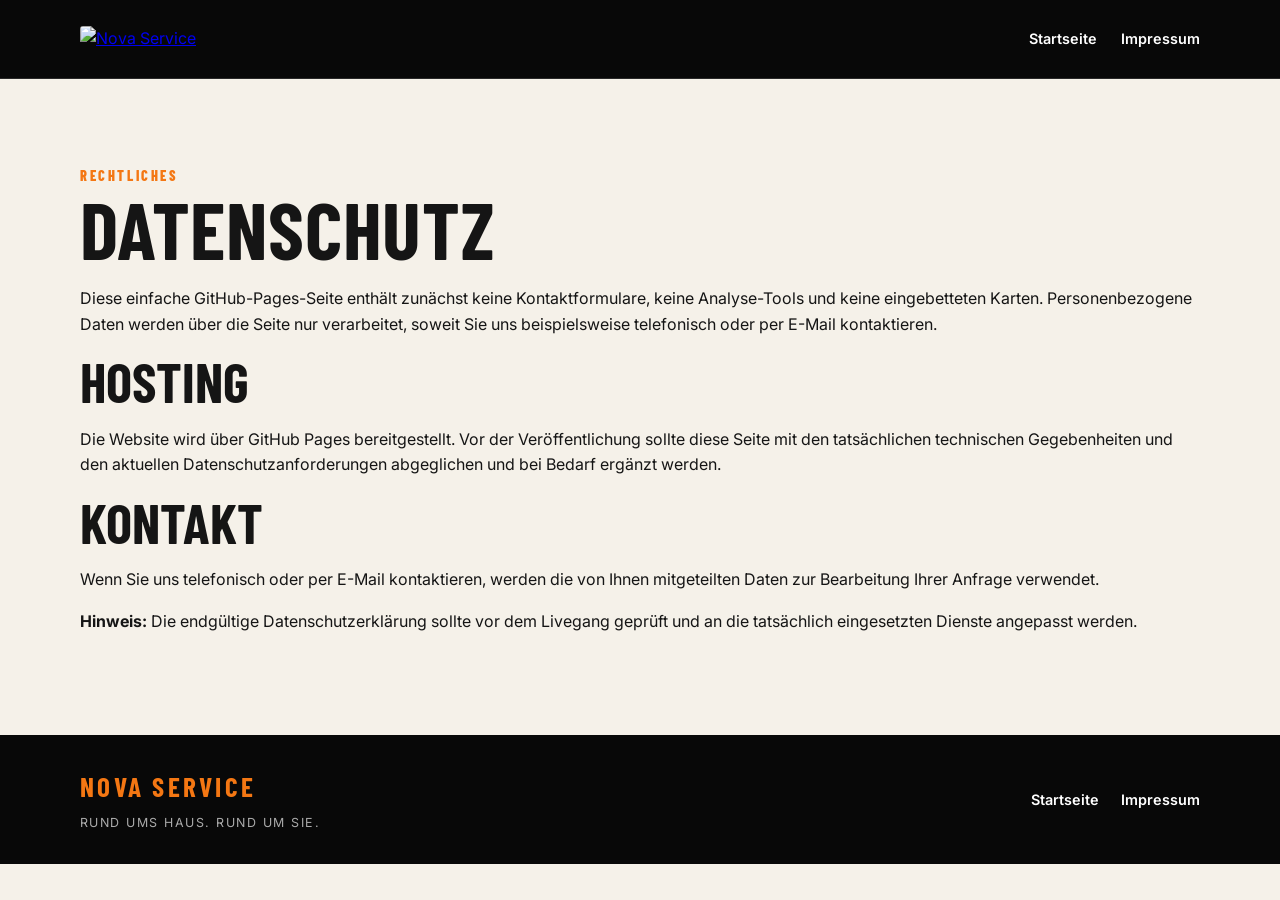
==== datenschutz.html @ 003381a2 "Add files via upload" ====
<!doctype html>
<html lang="de"><head><meta charset="utf-8"><meta name="viewport" content="width=device-width,initial-scale=1"><title>Datenschutz | Nova Service</title><link rel="stylesheet" href="style.css"></head>
<body><header class="header"><div class="wrap nav"><a class="logo" href="index.html"><img src="assets/nova-logo.png" alt="Nova Service"></a><nav><a href="index.html">Startseite</a><a href="impressum.html">Impressum</a></nav></div></header>
<main class="section"><div class="wrap"><div class="kicker">RECHTLICHES</div><h1>Datenschutz</h1>
<p>Diese einfache GitHub-Pages-Seite enthält zunächst keine Kontaktformulare, keine Analyse-Tools und keine eingebetteten Karten. Personenbezogene Daten werden über die Seite nur verarbeitet, soweit Sie uns beispielsweise telefonisch oder per E-Mail kontaktieren.</p>
<h2>Hosting</h2><p>Die Website wird über GitHub Pages bereitgestellt. Vor der Veröffentlichung sollte diese Seite mit den tatsächlichen technischen Gegebenheiten und den aktuellen Datenschutzanforderungen abgeglichen und bei Bedarf ergänzt werden.</p>
<h2>Kontakt</h2><p>Wenn Sie uns telefonisch oder per E-Mail kontaktieren, werden die von Ihnen mitgeteilten Daten zur Bearbeitung Ihrer Anfrage verwendet.</p>
<p><strong>Hinweis:</strong> Die endgültige Datenschutzerklärung sollte vor dem Livegang geprüft und an die tatsächlich eingesetzten Dienste angepasst werden.</p>
</div></main>
<footer><div class="wrap footer"><div><strong>NOVA SERVICE</strong><br><span>RUND UMS HAUS. RUND UM SIE.</span></div><div class="footer-links"><a href="index.html">Startseite</a><a href="impressum.html">Impressum</a></div></div></footer></body></html>
---- style.css ----
@import url('https://fonts.googleapis.com/css2?family=Barlow+Condensed:wght@500;600;700;800&family=Inter:wght@400;500;600;700&display=swap');
:root{--orange:#f47713;--orange2:#ff9b32;--black:#080808;--cream:#f5f1e9;--white:#fff;--ink:#151515;--muted:#666;--line:#ddd5ca}
*{box-sizing:border-box}html{scroll-behavior:smooth}body{margin:0;background:var(--cream);color:var(--ink);font-family:Inter,Arial,sans-serif;line-height:1.6}.wrap{width:min(1120px,92%);margin:auto}
.header{background:#080808;border-bottom:1px solid #292929;position:sticky;top:0;z-index:20}.nav{min-height:78px;display:flex;align-items:center;justify-content:space-between;gap:24px}.logo img{width:155px;height:62px;object-fit:cover;object-position:top left;border-radius:3px}.nav nav{display:flex;gap:24px}.nav nav a,footer a{color:#fff;text-decoration:none;font-weight:600;font-size:.9rem}.nav nav a:hover,footer a:hover{color:var(--orange2)}
.hero{background:#080808;color:#fff;padding:55px 0 65px;overflow:hidden}.hero-grid{display:grid;grid-template-columns:1fr .82fr;gap:55px;align-items:center}.kicker{font-family:"Barlow Condensed",sans-serif;font-weight:800;letter-spacing:.18em;color:var(--orange);font-size:.9rem;text-transform:uppercase}h1,h2,h3{font-family:"Barlow Condensed",sans-serif;text-transform:uppercase;line-height:1.02;margin:0 0 17px}h1{font-size:clamp(3.1rem,6.3vw,5.8rem);letter-spacing:.01em}h1 em{color:var(--orange2);font-style:normal}h2{font-size:clamp(2.3rem,4.3vw,3.9rem)}h3{font-size:1.75rem}.hero-text{font-size:1.12rem;color:#ddd;max-width:630px}.buttons{display:flex;gap:12px;flex-wrap:wrap;margin:27px 0}.btn{display:inline-block;padding:13px 22px;text-decoration:none;font-weight:800;text-transform:uppercase;letter-spacing:.04em;border-radius:3px}.orange{background:var(--orange);color:#090909}.outline{border:1px solid #777;color:#fff}.dark{background:#090909;color:#fff}.full{width:100%;text-align:center}.phone{font-size:1.05rem;font-weight:700}.phone a{color:#fff}.flyer-card{box-shadow:0 25px 60px #0008;border:1px solid #333;transform:rotate(1deg)}.flyer-card img{display:block;width:100%;height:auto}
.notice{background:var(--orange);color:#111}.notice-inner{display:flex;align-items:center;justify-content:space-between;gap:30px;padding:31px 0}.notice h2{margin:4px 0 6px}.notice p{margin:0}.notice .kicker{color:#111}.notice .btn{background:#111;color:#fff}
.section{padding:85px 0}.heading{max-width:760px;margin-bottom:38px}.heading p{color:var(--muted);font-size:1.05rem}.cards{display:grid;grid-template-columns:repeat(3,1fr);gap:20px}.card{background:#fff;border:1px solid var(--line);box-shadow:0 10px 30px #2415070d;overflow:hidden}.card img{display:block;width:100%;height:220px;object-fit:cover}.card>div{padding:25px}.card p{margin:0;color:#5c5c5c}.card.simple{background:#111;color:#fff;min-height:260px}.card.simple p{color:#ccc}.icon{font-size:2.2rem;color:var(--orange);display:block;margin-bottom:8px}.service-list{display:flex;flex-wrap:wrap;gap:9px;margin-top:25px}.service-list span{border:1px solid #d5ccbf;padding:8px 12px;border-radius:30px;background:#fff;font-size:.9rem;font-weight:600}
.projects{background:#ebe5db}.gallery{display:grid;grid-template-columns:repeat(3,1fr);gap:15px}.gallery figure{margin:0;background:#111;overflow:hidden}.gallery img{display:block;width:100%;height:270px;object-fit:cover}.gallery figcaption{padding:10px 13px;color:#fff;font-family:"Barlow Condensed";font-size:1.2rem;text-transform:uppercase;letter-spacing:.06em}
.dark{background:#090909;color:#fff;padding:80px 0}.light p{color:#ccc}.values{display:grid;grid-template-columns:repeat(4,1fr);gap:1px;background:#3a3a3a}.values>div{background:#090909;text-align:center;padding:28px 18px}.values b{font-size:2rem;color:var(--orange)}.values h3{margin:8px 0;font-size:1.5rem}.values p{margin:0;color:#ccc}
.contact{padding:85px 0;background:var(--cream)}.contact-grid{display:grid;grid-template-columns:1fr .7fr;gap:60px;align-items:start}.contact p{max-width:680px}.small{color:var(--muted)}.contact-box{background:#fff;padding:25px;border:1px solid var(--line);box-shadow:0 12px 30px #24150712}.contact-box>div,.contact-box>a:not(.btn){display:block;padding:15px 0;border-bottom:1px solid var(--line);text-decoration:none;color:var(--ink)}.contact-box span{display:block;color:var(--muted);font-size:.82rem;text-transform:uppercase;letter-spacing:.1em}.contact-box strong{font-size:1.1rem}.contact-box .btn{margin-top:18px}
footer{background:#080808;color:#fff;padding:30px 0}.footer{display:flex;justify-content:space-between;align-items:center;gap:20px}.footer strong{color:var(--orange);font-family:"Barlow Condensed";font-size:1.7rem;letter-spacing:.12em}.footer span{font-size:.78rem;color:#aaa;letter-spacing:.12em}.footer-links{display:flex;gap:22px}
@media(max-width:850px){.nav{align-items:flex-start;padding:12px 0}.nav nav{gap:12px;flex-wrap:wrap;justify-content:flex-end}.hero-grid,.contact-grid{grid-template-columns:1fr}.flyer-card{max-width:620px;margin:auto}.cards{grid-template-columns:1fr 1fr}.gallery{grid-template-columns:1fr 1fr}.values{grid-template-columns:1fr 1fr}}
@media(max-width:560px){.nav{display:block}.logo{display:block;margin-bottom:9px}.nav nav{justify-content:flex-start}.nav nav a{font-size:.8rem}.hero{padding:40px 0 48px}.cards,.gallery,.values{grid-template-columns:1fr}.section,.contact{padding:58px 0}.notice-inner,.footer{display:block}.notice .btn{margin-top:18px}.gallery img{height:300px}.footer-links{margin-top:15px}}

/* Angebotsformular */
.offer{padding:85px 0;background:#fff;border-top:1px solid var(--line);border-bottom:1px solid var(--line)}
.offer-form{background:var(--cream);border:1px solid var(--line);padding:32px;max-width:900px;box-shadow:0 15px 40px #24150712}
.form-grid{display:grid;grid-template-columns:1fr 1fr;gap:20px}
.offer-form label,.offer-form legend{font-weight:700;font-size:.9rem}
.offer-form label{display:block;margin-bottom:22px}
.offer-form input[type="email"],.offer-form input[type="tel"],.offer-form textarea{
  display:block;width:100%;margin-top:8px;padding:13px 14px;border:1px solid #cfc6ba;background:#fff;border-radius:3px;font:inherit;color:var(--ink);outline:none
}
.offer-form input:focus,.offer-form textarea:focus{border-color:var(--orange);box-shadow:0 0 0 2px #f4771320}
.offer-form fieldset{border:0;padding:0;margin:0 0 22px}
.offer-form legend{margin-bottom:12px}
.checks{display:grid;grid-template-columns:1fr 1fr;gap:10px}
.check{margin:0!important;padding:13px;background:#fff;border:1px solid var(--line);cursor:pointer;font-weight:600!important}
.check input{accent-color:var(--orange);margin-right:8px}
.form-note{font-size:.82rem;color:var(--muted)}
.submit{border:0;cursor:pointer;font:inherit}
@media(max-width:650px){.form-grid,.checks{grid-template-columns:1fr}.offer-form{padding:22px}.offer{padding:58px 0}}
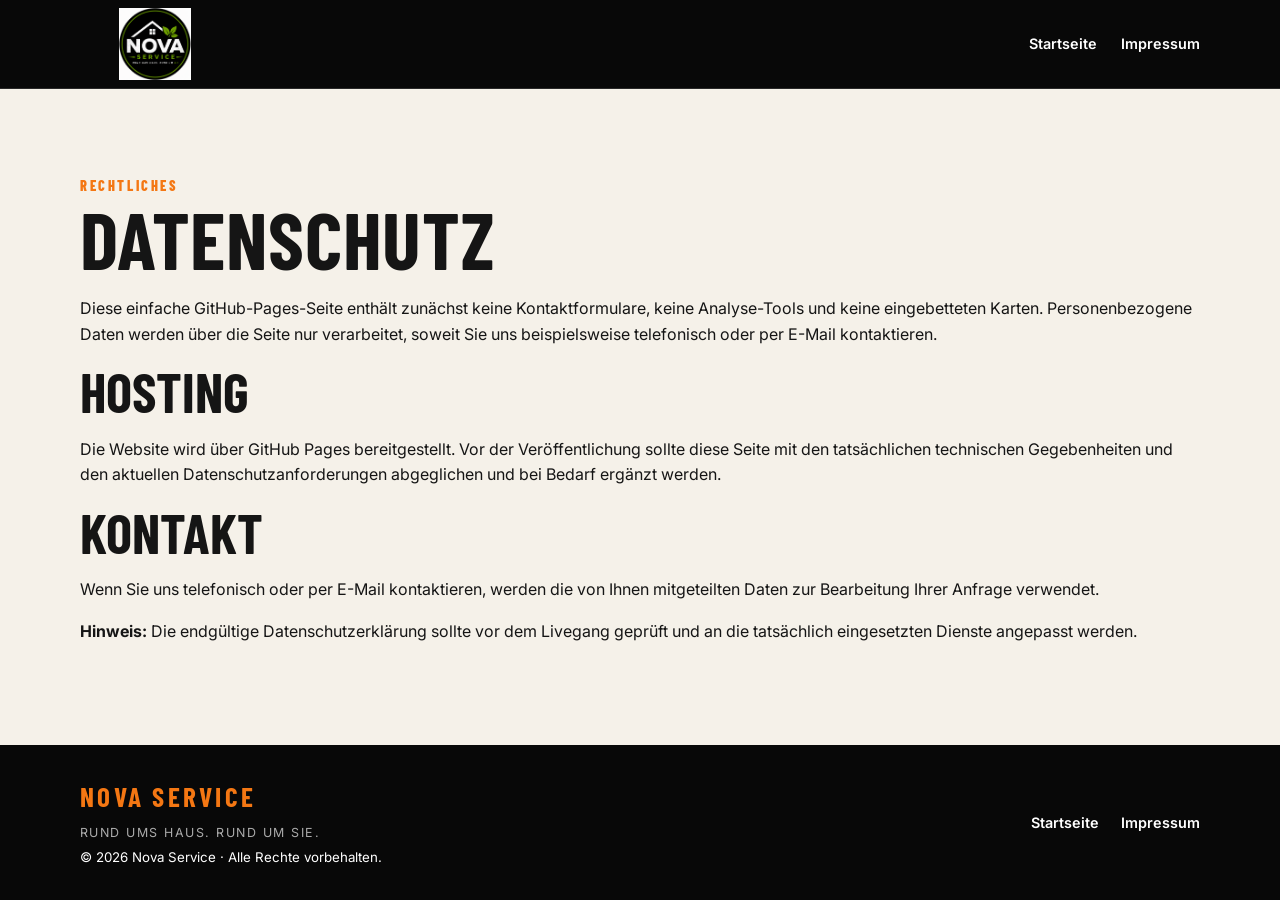
==== commit 7268e355: "Add files via upload" ====
--- a/datenschutz.html
+++ b/datenschutz.html
@@ -7,4 +7,4 @@
 <h2>Kontakt</h2><p>Wenn Sie uns telefonisch oder per E-Mail kontaktieren, werden die von Ihnen mitgeteilten Daten zur Bearbeitung Ihrer Anfrage verwendet.</p>
 <p><strong>Hinweis:</strong> Die endgültige Datenschutzerklärung sollte vor dem Livegang geprüft und an die tatsächlich eingesetzten Dienste angepasst werden.</p>
 </div></main>
-<footer><div class="wrap footer"><div><strong>NOVA SERVICE</strong><br><span>RUND UMS HAUS. RUND UM SIE.</span></div><div class="footer-links"><a href="index.html">Startseite</a><a href="impressum.html">Impressum</a></div></div></footer></body></html>
+<footer><div class="wrap footer"><div><strong>NOVA SERVICE</strong><br><span>RUND UMS HAUS. RUND UM SIE.</span><br><small>© 2026 Nova Service · Alle Rechte vorbehalten.</small></div><div class="footer-links"><a href="index.html">Startseite</a><a href="impressum.html">Impressum</a></div></div></footer></body></html>
--- a/style.css
+++ b/style.css
@@ -1,7 +1,7 @@
 @import url('https://fonts.googleapis.com/css2?family=Barlow+Condensed:wght@500;600;700;800&family=Inter:wght@400;500;600;700&display=swap');
 :root{--orange:#f47713;--orange2:#ff9b32;--black:#080808;--cream:#f5f1e9;--white:#fff;--ink:#151515;--muted:#666;--line:#ddd5ca}
 *{box-sizing:border-box}html{scroll-behavior:smooth}body{margin:0;background:var(--cream);color:var(--ink);font-family:Inter,Arial,sans-serif;line-height:1.6}.wrap{width:min(1120px,92%);margin:auto}
-.header{background:#080808;border-bottom:1px solid #292929;position:sticky;top:0;z-index:20}.nav{min-height:78px;display:flex;align-items:center;justify-content:space-between;gap:24px}.logo img{width:155px;height:62px;object-fit:cover;object-position:top left;border-radius:3px}.nav nav{display:flex;gap:24px}.nav nav a,footer a{color:#fff;text-decoration:none;font-weight:600;font-size:.9rem}.nav nav a:hover,footer a:hover{color:var(--orange2)}
+.header{background:#080808;border-bottom:1px solid #292929;position:sticky;top:0;z-index:20}.nav{min-height:88px;display:flex;align-items:center;justify-content:space-between;gap:24px}.logo{display:flex;align-items:center;flex-shrink:0}.logo img{display:block;width:150px;height:72px;object-fit:contain;object-position:center;border-radius:3px}.nav nav{display:flex;gap:24px}.nav nav a,footer a{color:#fff;text-decoration:none;font-weight:600;font-size:.9rem}.nav nav a:hover,footer a:hover{color:var(--orange2)}
 .hero{background:#080808;color:#fff;padding:55px 0 65px;overflow:hidden}.hero-grid{display:grid;grid-template-columns:1fr .82fr;gap:55px;align-items:center}.kicker{font-family:"Barlow Condensed",sans-serif;font-weight:800;letter-spacing:.18em;color:var(--orange);font-size:.9rem;text-transform:uppercase}h1,h2,h3{font-family:"Barlow Condensed",sans-serif;text-transform:uppercase;line-height:1.02;margin:0 0 17px}h1{font-size:clamp(3.1rem,6.3vw,5.8rem);letter-spacing:.01em}h1 em{color:var(--orange2);font-style:normal}h2{font-size:clamp(2.3rem,4.3vw,3.9rem)}h3{font-size:1.75rem}.hero-text{font-size:1.12rem;color:#ddd;max-width:630px}.buttons{display:flex;gap:12px;flex-wrap:wrap;margin:27px 0}.btn{display:inline-block;padding:13px 22px;text-decoration:none;font-weight:800;text-transform:uppercase;letter-spacing:.04em;border-radius:3px}.orange{background:var(--orange);color:#090909}.outline{border:1px solid #777;color:#fff}.dark{background:#090909;color:#fff}.full{width:100%;text-align:center}.phone{font-size:1.05rem;font-weight:700}.phone a{color:#fff}.flyer-card{box-shadow:0 25px 60px #0008;border:1px solid #333;transform:rotate(1deg)}.flyer-card img{display:block;width:100%;height:auto}
 .notice{background:var(--orange);color:#111}.notice-inner{display:flex;align-items:center;justify-content:space-between;gap:30px;padding:31px 0}.notice h2{margin:4px 0 6px}.notice p{margin:0}.notice .kicker{color:#111}.notice .btn{background:#111;color:#fff}
 .section{padding:85px 0}.heading{max-width:760px;margin-bottom:38px}.heading p{color:var(--muted);font-size:1.05rem}.cards{display:grid;grid-template-columns:repeat(3,1fr);gap:20px}.card{background:#fff;border:1px solid var(--line);box-shadow:0 10px 30px #2415070d;overflow:hidden}.card img{display:block;width:100%;height:220px;object-fit:cover}.card>div{padding:25px}.card p{margin:0;color:#5c5c5c}.card.simple{background:#111;color:#fff;min-height:260px}.card.simple p{color:#ccc}.icon{font-size:2.2rem;color:var(--orange);display:block;margin-bottom:8px}.service-list{display:flex;flex-wrap:wrap;gap:9px;margin-top:25px}.service-list span{border:1px solid #d5ccbf;padding:8px 12px;border-radius:30px;background:#fff;font-size:.9rem;font-weight:600}
@@ -10,7 +10,7 @@
 .contact{padding:85px 0;background:var(--cream)}.contact-grid{display:grid;grid-template-columns:1fr .7fr;gap:60px;align-items:start}.contact p{max-width:680px}.small{color:var(--muted)}.contact-box{background:#fff;padding:25px;border:1px solid var(--line);box-shadow:0 12px 30px #24150712}.contact-box>div,.contact-box>a:not(.btn){display:block;padding:15px 0;border-bottom:1px solid var(--line);text-decoration:none;color:var(--ink)}.contact-box span{display:block;color:var(--muted);font-size:.82rem;text-transform:uppercase;letter-spacing:.1em}.contact-box strong{font-size:1.1rem}.contact-box .btn{margin-top:18px}
 footer{background:#080808;color:#fff;padding:30px 0}.footer{display:flex;justify-content:space-between;align-items:center;gap:20px}.footer strong{color:var(--orange);font-family:"Barlow Condensed";font-size:1.7rem;letter-spacing:.12em}.footer span{font-size:.78rem;color:#aaa;letter-spacing:.12em}.footer-links{display:flex;gap:22px}
 @media(max-width:850px){.nav{align-items:flex-start;padding:12px 0}.nav nav{gap:12px;flex-wrap:wrap;justify-content:flex-end}.hero-grid,.contact-grid{grid-template-columns:1fr}.flyer-card{max-width:620px;margin:auto}.cards{grid-template-columns:1fr 1fr}.gallery{grid-template-columns:1fr 1fr}.values{grid-template-columns:1fr 1fr}}
-@media(max-width:560px){.nav{display:block}.logo{display:block;margin-bottom:9px}.nav nav{justify-content:flex-start}.nav nav a{font-size:.8rem}.hero{padding:40px 0 48px}.cards,.gallery,.values{grid-template-columns:1fr}.section,.contact{padding:58px 0}.notice-inner,.footer{display:block}.notice .btn{margin-top:18px}.gallery img{height:300px}.footer-links{margin-top:15px}}
+@media(max-width:560px){.nav{display:block;padding:8px 0 10px}.logo{display:block;margin-bottom:8px}.logo img{width:150px;height:68px;object-fit:contain}.nav nav{justify-content:flex-start}.nav nav a{font-size:.8rem}.hero{padding:40px 0 48px}.cards,.gallery,.values{grid-template-columns:1fr}.section,.contact{padding:58px 0}.notice-inner,.footer{display:block}.notice .btn{margin-top:18px}.gallery img{height:300px}.footer-links{margin-top:15px}}
 
 /* Angebotsformular */
 .offer{padding:85px 0;background:#fff;border-top:1px solid var(--line);border-bottom:1px solid var(--line)}
@@ -30,3 +30,11 @@
 .form-note{font-size:.82rem;color:var(--muted)}
 .submit{border:0;cursor:pointer;font:inherit}
 @media(max-width:650px){.form-grid,.checks{grid-template-columns:1fr}.offer-form{padding:22px}.offer{padding:58px 0}}
+
+
+.region-line {
+  margin: -0.6rem 0 1rem;
+  font-weight: 700;
+  letter-spacing: .03em;
+  color: var(--accent, #f28c28);
+}
